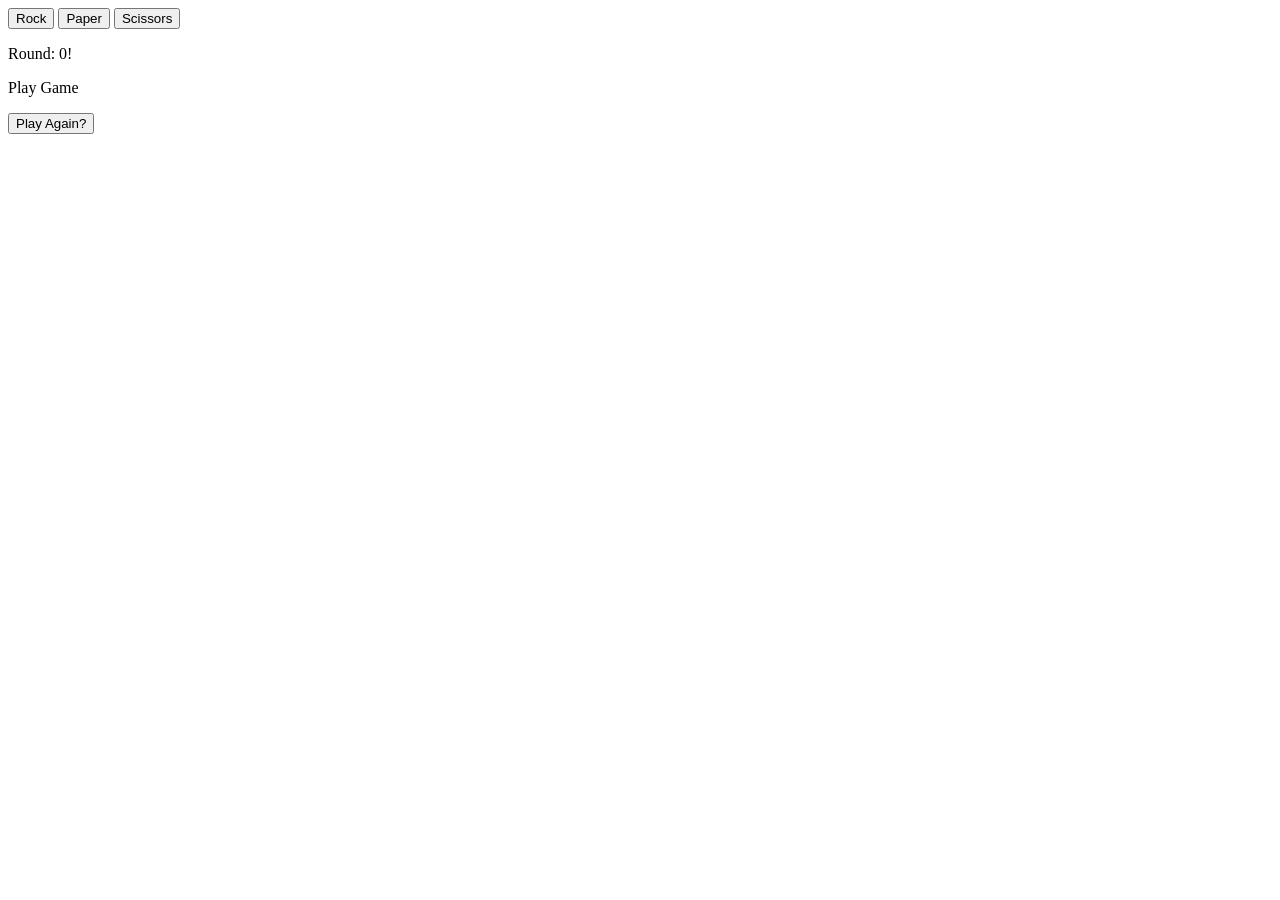
==== rpsUI/index.html @ d67fe9c5 "add classes and names to buttons" ====
<!DOCTYPE html>
<html lang="en">
<head>
    <meta charset="UTF-8">
    <meta http-equiv="X-UA-Compatible" content="IE=edge">
    <meta name="viewport" content="width=device-width, initial-scale=1.0">
    <script src="scripts.js" defer></script>
    <title>Document</title>
</head>
<body>
    <div id="container">
        <button name = "rock">Rock</button>
        <button name = "paper">Paper</button>
        <button name = "scissors">Scissors</button>

    </div>
    
</body>
</html>
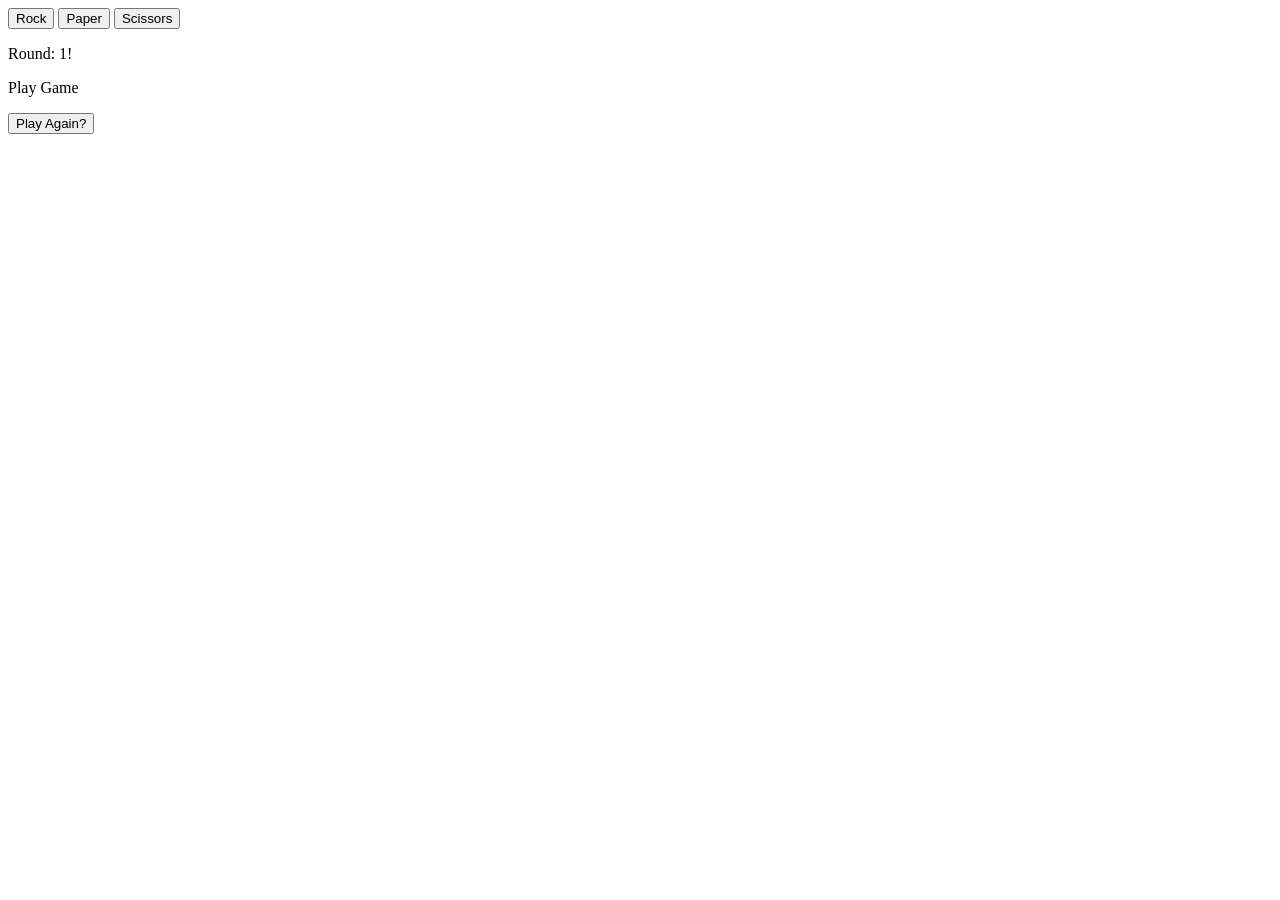
==== commit 69dc315b: "add class and names to buttons" ====
--- a/rpsUI/index.html
+++ b/rpsUI/index.html
@@ -9,9 +9,9 @@
 </head>
 <body>
     <div id="container">
-        <button name = "rock">Rock</button>
-        <button name = "paper">Paper</button>
-        <button name = "scissors">Scissors</button>
+        <button class="button" name="rock">Rock</button>
+        <button class="button" name="paper">Paper</button>
+        <button class="button" name="scissors">Scissors</button>
 
     </div>
     
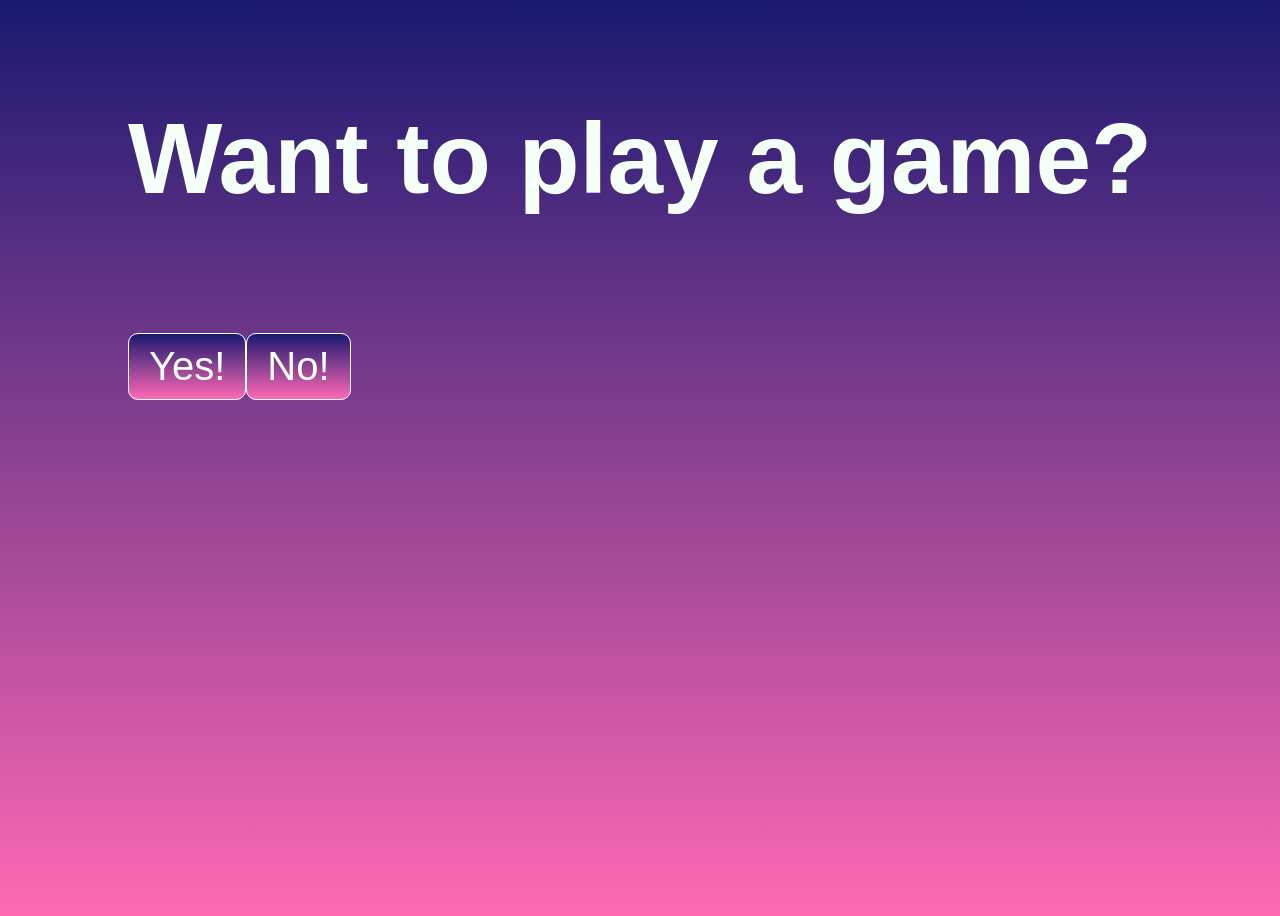
==== commit e461c730: "Add yes/no buttons and hide game" ====
--- a/rpsUI/index.html
+++ b/rpsUI/index.html
@@ -5,14 +5,16 @@
     <meta http-equiv="X-UA-Compatible" content="IE=edge">
     <meta name="viewport" content="width=device-width, initial-scale=1.0">
     <script src="scripts.js" defer></script>
+    <link rel="stylesheet" href="styles.css">
     <title>Document</title>
 </head>
 <body>
     <div id="container">
-        <button class="button" name="rock">Rock</button>
-        <button class="button" name="paper">Paper</button>
-        <button class="button" name="scissors">Scissors</button>
-
+        <div id="btns">
+        <button class="gameBtn" name="rock">Rock</button>
+        <button class="gameBtn" name="paper">Paper</button>
+        <button class="gameBtn" name="scissors">Scissors</button>
+            </div>
     </div>
     
 </body>
--- a/rpsUI/styles.css
+++ b/rpsUI/styles.css
@@ -0,0 +1,66 @@
+body {
+    background-image: linear-gradient(MidnightBlue, HotPink);
+    min-height: 100vh;
+    max-width: 100%;
+
+    justify-content: center;
+    display: flex;
+    flex-direction: column;
+}
+
+#container {
+    min-width: 80vh;
+    margin-left: auto;
+    margin-right: auto;
+    width: max-content;
+}
+
+.title {
+  
+}
+.titleText {
+    color: mintcream;
+    font-size: 100px;
+    text-align: center;
+    font-family: helvetica;
+    margin-top: -100px;
+    padding-bottom: 50px;
+
+}
+.gameUI {
+    margin-left: auto;
+    margin-right: auto;
+    width: 75%;
+    background-color: mintcream;
+    text-align: center;
+    height: 300px;
+    /*border-style: groove;
+    border: 30px solid;
+    border-image-slice: 1;
+    border-image-source: linear-gradient(to right, HotPink, MidnightBlue);*/
+    box-shadow:  0px 0px 80px 85px MintCream;
+    
+}
+
+button {
+    background-image: linear-gradient(midnightblue, hotpink);
+    color: mintcream;
+    font-size: 40px;
+    border-radius: 10px;
+    border: 1px solid mintcream;
+    padding: 10px 20px;
+
+}
+button:hover {
+    background-image: linear-gradient(mintcream, MintCream) ;
+    background: linear-gradient(to left, MidnightBlue, HotPink);
+    -webkit-background-clip: text;
+    -webkit-text-stroke: 2px transparent;
+}
+
+#gameBtn {
+    transform: scale(1.5);
+    transition: 0.25s;
+
+}
+
